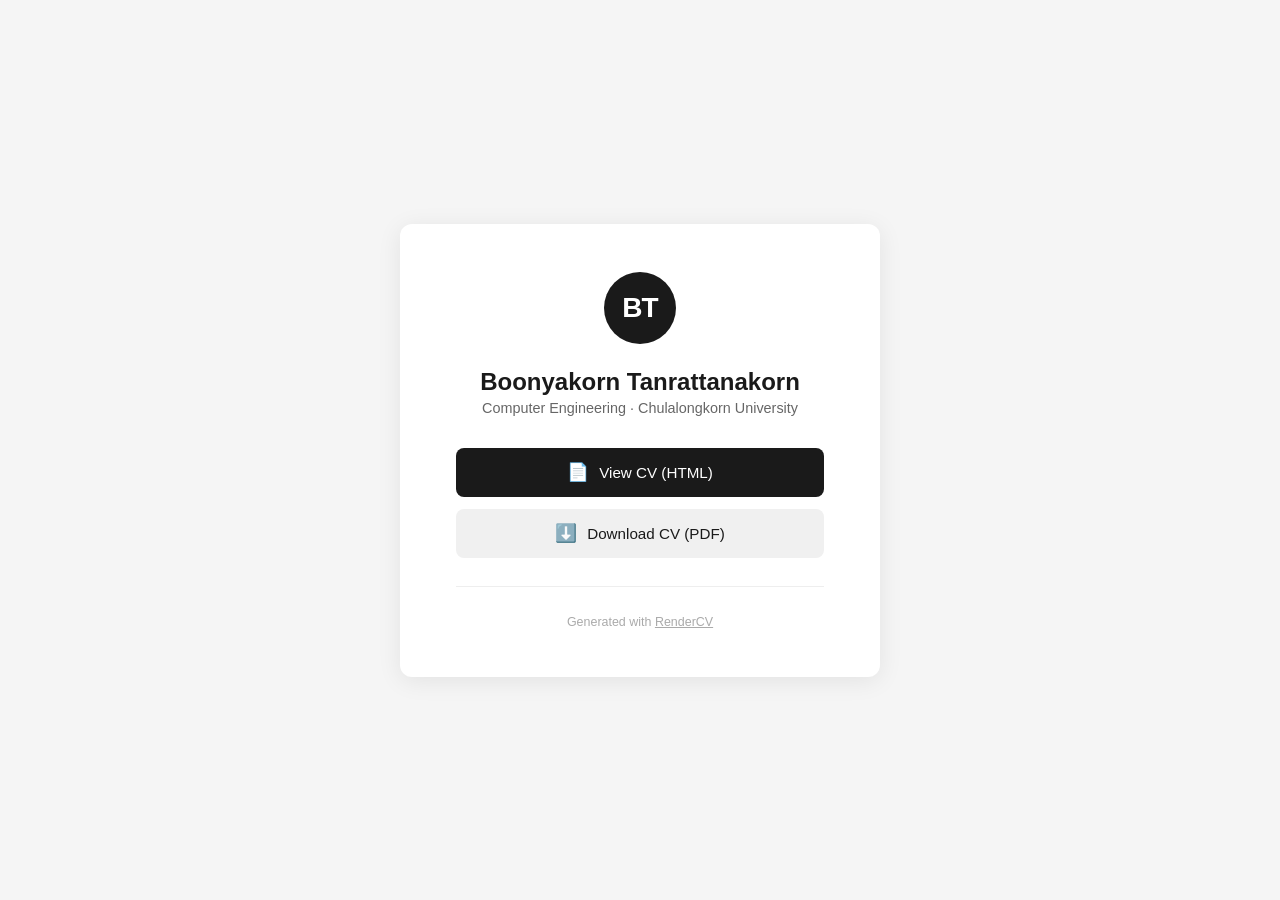
==== index.html @ c98f29ed "feat: added navigation bar" ====
<!DOCTYPE html>
<html lang="en">
  <head>
    <meta charset="UTF-8" />
    <meta name="viewport" content="width=device-width, initial-scale=1.0" />
    <title>Boonyakorn Tanrattanakorn — CV</title>
    <style>
      *, *::before, *::after { box-sizing: border-box; margin: 0; padding: 0; }

      body {
        font-family: -apple-system, BlinkMacSystemFont, "Segoe UI", Roboto, sans-serif;
        background: #f5f5f5;
        color: #1a1a1a;
        min-height: 100vh;
        display: flex;
        align-items: center;
        justify-content: center;
      }

      .card {
        background: #fff;
        border-radius: 12px;
        box-shadow: 0 4px 24px rgba(0,0,0,0.08);
        padding: 48px 56px;
        max-width: 480px;
        width: 90%;
        text-align: center;
      }

      .avatar {
        width: 72px;
        height: 72px;
        border-radius: 50%;
        background: #1a1a1a;
        color: #fff;
        font-size: 28px;
        font-weight: 700;
        display: flex;
        align-items: center;
        justify-content: center;
        margin: 0 auto 24px;
        letter-spacing: -1px;
      }

      h1 {
        font-size: 1.5rem;
        font-weight: 700;
        margin-bottom: 4px;
      }

      .subtitle {
        font-size: 0.9rem;
        color: #666;
        margin-bottom: 32px;
      }

      .links {
        display: flex;
        flex-direction: column;
        gap: 12px;
      }

      .btn {
        display: flex;
        align-items: center;
        justify-content: center;
        gap: 10px;
        padding: 14px 24px;
        border-radius: 8px;
        font-size: 0.95rem;
        font-weight: 500;
        text-decoration: none;
        transition: opacity 0.15s, transform 0.1s;
      }

      .btn:hover { opacity: 0.85; transform: translateY(-1px); }
      .btn:active { transform: translateY(0); }

      .btn-primary {
        background: #1a1a1a;
        color: #fff;
      }

      .btn-secondary {
        background: #f0f0f0;
        color: #1a1a1a;
      }

      .icon { font-size: 1.1rem; flex-shrink: 0; }

      .divider {
        border: none;
        border-top: 1px solid #eee;
        margin: 28px 0;
      }

      .footer {
        font-size: 0.78rem;
        color: #aaa;
      }

      .footer a { color: #aaa; text-decoration: underline; }
      .footer a:hover { color: #666; }
    </style>
  </head>
  <body>
    <div class="card">
      <div class="avatar">BT</div>
      <h1>Boonyakorn Tanrattanakorn</h1>
      <p class="subtitle">Computer Engineering · Chulalongkorn University</p>

      <div class="links">
        <a class="btn btn-primary" href="cv.html">
          <span class="icon">📄</span>
          View CV (HTML)
        </a>
        <a class="btn btn-secondary" href="Boonyakorn_Tanrattanakorn_CV.pdf" download>
          <span class="icon">⬇️</span>
          Download CV (PDF)
        </a>
      </div>

      <hr class="divider" />

      <p class="footer">
        Generated with <a href="https://github.com/rendercv/rendercv" target="_blank" rel="noopener">RenderCV</a>
      </p>
    </div>
  </body>
</html>
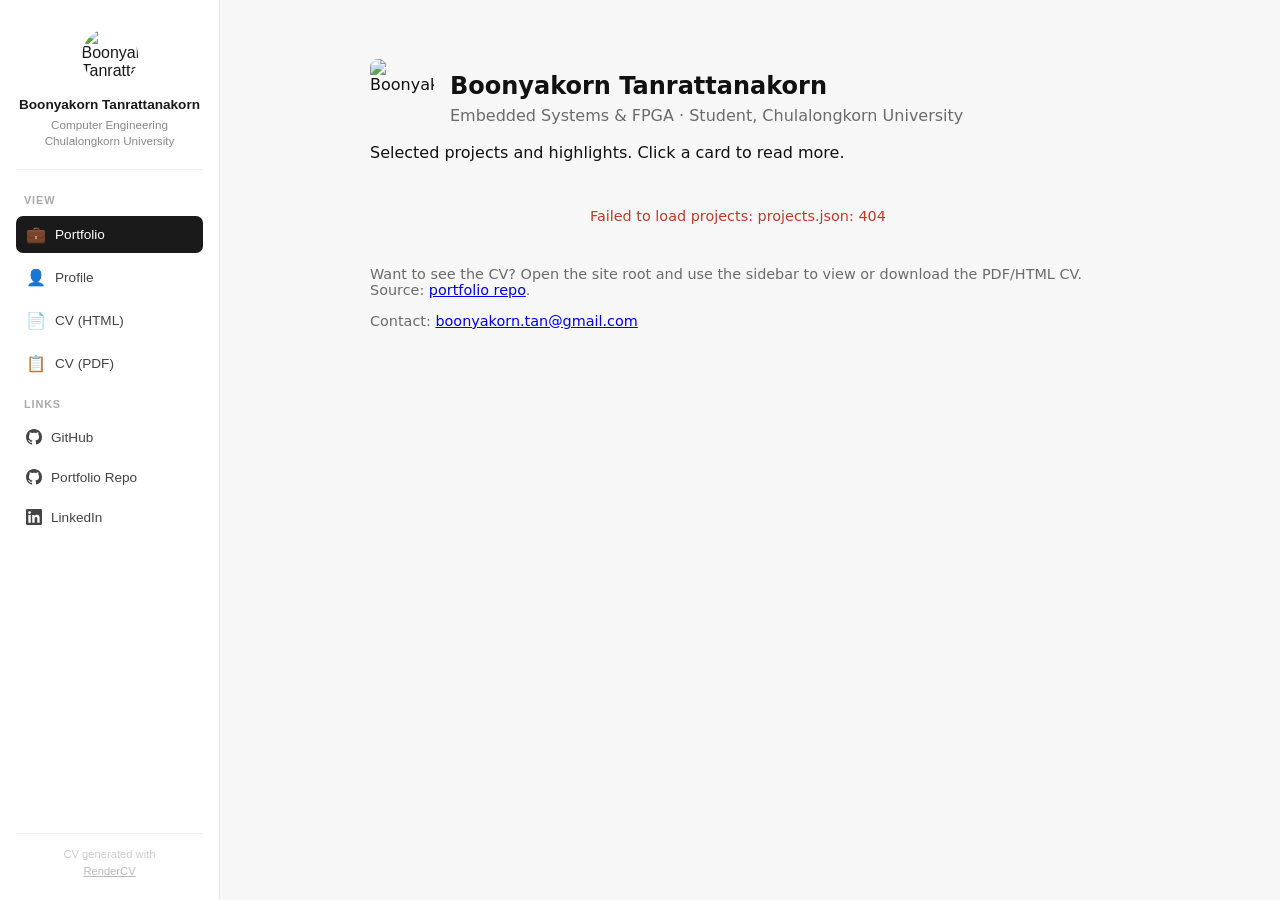
==== commit 3a5211ee: "update stuff" ====
--- a/index.html
+++ b/index.html
@@ -3,128 +3,80 @@
   <head>
     <meta charset="UTF-8" />
     <meta name="viewport" content="width=device-width, initial-scale=1.0" />
-    <title>Boonyakorn Tanrattanakorn — CV</title>
+    <title>Boonyakorn Tanrattanakorn — Portfolio</title>
     <style>
       *, *::before, *::after { box-sizing: border-box; margin: 0; padding: 0; }
 
-      body {
+      html, body {
+        height: 100%;
         font-family: -apple-system, BlinkMacSystemFont, "Segoe UI", Roboto, sans-serif;
         background: #f5f5f5;
         color: #1a1a1a;
-        min-height: 100vh;
-        display: flex;
-        align-items: center;
-        justify-content: center;
       }
 
-      .card {
-        background: #fff;
-        border-radius: 12px;
-        box-shadow: 0 4px 24px rgba(0,0,0,0.08);
-        padding: 48px 56px;
-        max-width: 480px;
-        width: 90%;
-        text-align: center;
+      .layout {
+        display: flex;
+        height: 100vh;
       }
 
-      .avatar {
-        width: 72px;
-        height: 72px;
-        border-radius: 50%;
-        background: #1a1a1a;
-        color: #fff;
-        font-size: 28px;
-        font-weight: 700;
-        display: flex;
-        align-items: center;
-        justify-content: center;
-        margin: 0 auto 24px;
-        letter-spacing: -1px;
+      #sidebar-container {
+        display: contents;
       }
 
-      h1 {
-        font-size: 1.5rem;
-        font-weight: 700;
-        margin-bottom: 4px;
+      /* ── Content ── */
+      .content {
+        flex: 1;
+        position: relative;
+        overflow: hidden;
       }
 
-      .subtitle {
-        font-size: 0.9rem;
-        color: #666;
-        margin-bottom: 32px;
+      iframe {
+        position: absolute;
+        inset: 0;
+        width: 100%;
+        height: 100%;
+        border: none;
+        display: none;
       }
 
-      .links {
-        display: flex;
-        flex-direction: column;
-        gap: 12px;
-      }
-
-      .btn {
-        display: flex;
-        align-items: center;
-        justify-content: center;
-        gap: 10px;
-        padding: 14px 24px;
-        border-radius: 8px;
-        font-size: 0.95rem;
-        font-weight: 500;
-        text-decoration: none;
-        transition: opacity 0.15s, transform 0.1s;
-      }
-
-      .btn:hover { opacity: 0.85; transform: translateY(-1px); }
-      .btn:active { transform: translateY(0); }
-
-      .btn-primary {
-        background: #1a1a1a;
-        color: #fff;
-      }
-
-      .btn-secondary {
-        background: #f0f0f0;
-        color: #1a1a1a;
-      }
-
-      .icon { font-size: 1.1rem; flex-shrink: 0; }
-
-      .divider {
-        border: none;
-        border-top: 1px solid #eee;
-        margin: 28px 0;
-      }
-
-      .footer {
-        font-size: 0.78rem;
-        color: #aaa;
-      }
-
-      .footer a { color: #aaa; text-decoration: underline; }
-      .footer a:hover { color: #666; }
+      iframe.active { display: block; }
     </style>
   </head>
   <body>
-    <div class="card">
-      <div class="avatar">BT</div>
-      <h1>Boonyakorn Tanrattanakorn</h1>
-      <p class="subtitle">Computer Engineering · Chulalongkorn University</p>
+    <div class="layout">
+      <div id="sidebar-container"></div>
 
-      <div class="links">
-        <a class="btn btn-primary" href="cv.html">
-          <span class="icon">📄</span>
-          View CV (HTML)
-        </a>
-        <a class="btn btn-secondary" href="Boonyakorn_Tanrattanakorn_CV.pdf" download>
-          <span class="icon">⬇️</span>
-          Download CV (PDF)
-        </a>
-      </div>
+      <main class="content" id="content-area">
+      </main>
+    </div>
 
-      <hr class="divider" />
+    <script>
+      fetch('sidebar.html')
+        .then(res => res.text())
+        .then(html => {
+          document.getElementById('sidebar-container').innerHTML = html;
 
-      <p class="footer">
-        Generated with <a href="https://github.com/rendercv/rendercv" target="_blank" rel="noopener">RenderCV</a>
-      </p>
-    </div>
+          const content = document.getElementById('content-area');
+          const buttons = document.querySelectorAll('[data-src]');
+
+          // Create an iframe for each data-src button
+          buttons.forEach((btn, i) => {
+            const frame = document.createElement('iframe');
+            frame.src = btn.dataset.src;
+            frame.title = btn.textContent.trim();
+            frame.dataset.frame = i;
+            if (i === 0) frame.classList.add('active');
+            content.appendChild(frame);
+
+            // Generic click handler
+            btn.addEventListener('click', () => {
+              document.querySelectorAll('#content-area iframe').forEach(f => f.classList.remove('active'));
+              document.querySelectorAll('[data-src]').forEach(b => b.classList.remove('active'));
+              frame.classList.add('active');
+              btn.classList.add('active');
+            });
+          });
+        });
+    </script>
   </body>
-</html>
+</html>
